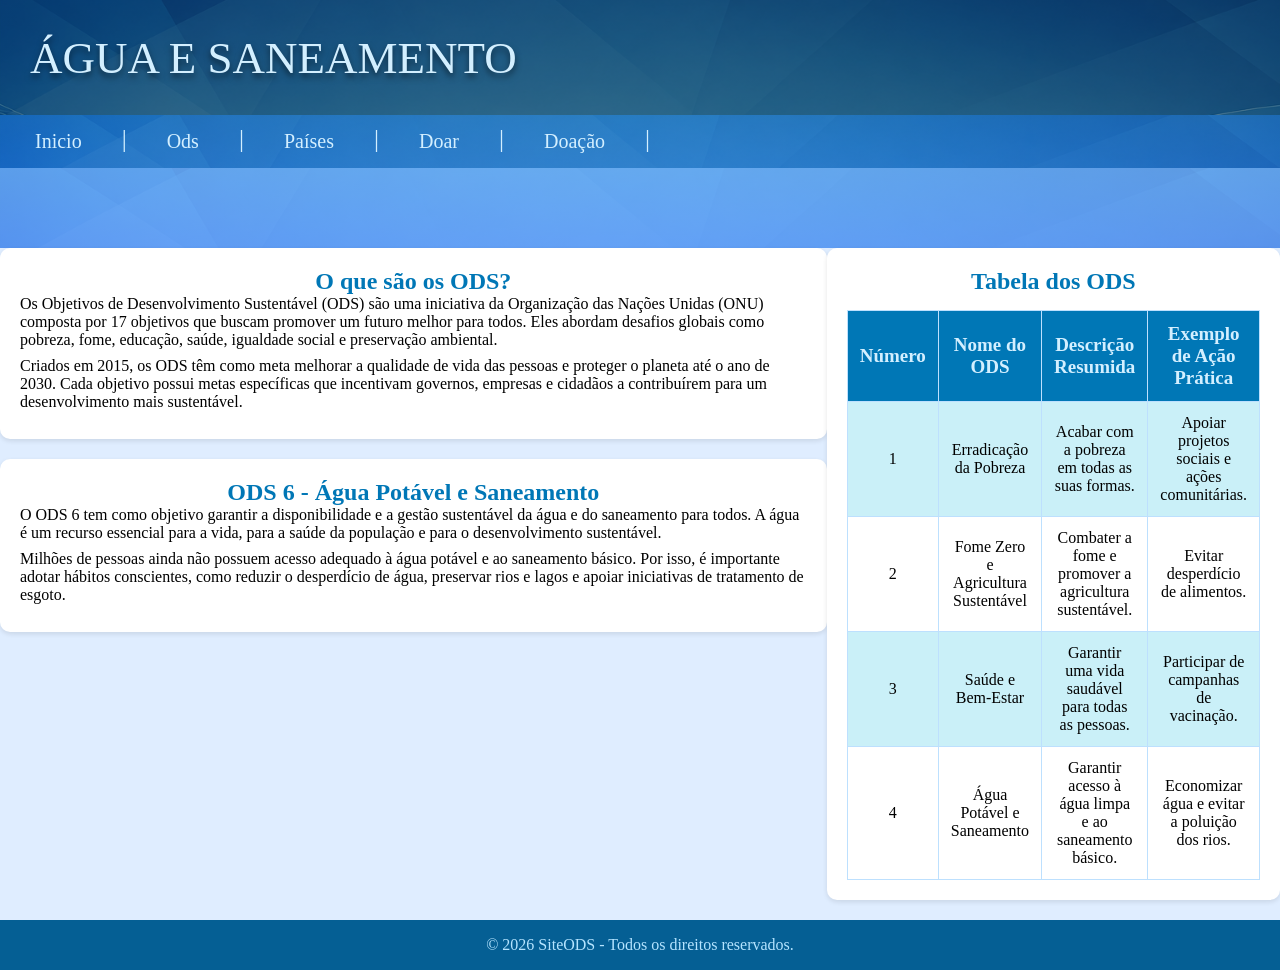
==== index.html @ 786cd09d "refactor navigation links; update order and add 'Países' link for improved site navigation" ====
<!DOCTYPE html>
<html lang="en">

<head>
    <meta charset="UTF-8">
    <meta name="viewport" content="width=device-width, initial-scale=1.0">
    <link rel="stylesheet" href="css/style.css">
    <title>SiteOds</title>

    <link rel="preconnect" href="https://fonts.googleapis.com">
    <link rel="preconnect" href="https://fonts.gstatic.com/" crossorigin>
    <link href="https://fonts.googleapis.com/css2?family=Playfair+Display:ital,wght@0,400..900;1,400..900&display=swap" rel="stylesheet">
</head>

<body>
    <header>

        <p id="titulo1"> ÁGUA E SANEAMENTO</p>

    </header>

    <nav id="menu">
       <a href="">Inicio</a><span class="separador">|</span>
        <a href="index.html">Ods</a><span class="separador">|</span>
        <a href="paises.html">Países</a><span class="separador">|</span>
        <a href="doar.html">Doar</a><span class="separador">|</span>
        <a href="doacoes.html">Doação</a><span class="separador">|</span>
    </nav>

    <container class="head-baby"></container>


    <main>
        <main>
            <div class="textoSite">
                <td>
                    <section>
                        <h2>O que são os ODS?</h2>

                        <p>
                            Os Objetivos de Desenvolvimento Sustentável (ODS) são uma iniciativa da Organização das Nações Unidas (ONU)
                            composta por 17 objetivos que buscam promover um futuro melhor para todos. Eles abordam desafios globais
                            como pobreza, fome, educação, saúde, igualdade social e preservação ambiental.
                        </p>

                        <p>
                            Criados em 2015, os ODS têm como meta melhorar a qualidade de vida das pessoas e proteger o planeta até
                            o ano de 2030. Cada objetivo possui metas específicas que incentivam governos, empresas e cidadãos a
                            contribuírem para um desenvolvimento mais sustentável.
                        </p>
                    </section>

                    <section>
                        <h2>ODS 6 - Água Potável e Saneamento</h2>

                        <p>
                            O ODS 6 tem como objetivo garantir a disponibilidade e a gestão sustentável da água e do saneamento para todos.
                            A água é um recurso essencial para a vida, para a saúde da população e para o desenvolvimento sustentável.
                        </p>

                        <p>
                            Milhões de pessoas ainda não possuem acesso adequado à água potável e ao saneamento básico. Por isso,
                            é importante adotar hábitos conscientes, como reduzir o desperdício de água, preservar rios e lagos e
                            apoiar iniciativas de tratamento de esgoto.
                        </p>
                    </section>
                </td>
            </div>
            <div class="tabelaSite">
                <td>
                    <section>
                        <table border="1">
                            <h2>Tabela dos ODS</h2>
                            <tr>
                                <th>Número</th>
                                <th>Nome do ODS</th>
                                <th>Descrição Resumida</th>
                                <th>Exemplo de Ação Prática</th>
                            </tr>

                            <tr>
                                <td>1</td>
                                <td>Erradicação da Pobreza</td>
                                <td>Acabar com a pobreza em todas as suas formas.</td>
                                <td>Apoiar projetos sociais e ações comunitárias.</td>
                            </tr>

                            <tr>
                                <td>2</td>
                                <td>Fome Zero e Agricultura Sustentável</td>
                                <td>Combater a fome e promover a agricultura sustentável.</td>
                                <td>Evitar desperdício de alimentos.</td>
                            </tr>

                            <tr>
                                <td>3</td>
                                <td>Saúde e Bem-Estar</td>
                                <td>Garantir uma vida saudável para todas as pessoas.</td>
                                <td>Participar de campanhas de vacinação.</td>
                            </tr>

                            <tr>
                                <td>4</td>
                                <td>Água Potável e Saneamento</td>
                                <td>Garantir acesso à água limpa e ao saneamento básico.</td>
                                <td>Economizar água e evitar a poluição dos rios.</td>
                            </tr>
                        </table>
            </div>
            </section>
            </td>
        </main>
    </main>

    <footer>
        <p id="footer-text"> &copy; 2026 SiteODS - Todos os direitos reservados.</p>

    </footer>
</body>

</html>
---- css/style.css ----
* {
    margin: 0;
    padding: 0;
}


body {
    background-color: #d9eaffd5;
    display: flex;
    flex-direction: column;
    min-height: 100vh;
}


header {

    background-color: #055f94;
    color: #2849da;
    height: 115px;
    display: flex;
    align-items: center;
    justify-content: space-between;
    margin-left: 0px;
    margin-right: 0px;
    text-align: center;
    background: linear-gradient(rgba(0, 0, 0, 0.4),
            rgba(0, 0, 0, 0.4)),
        url(/img/fundo\ header.png);

    background-size: cover;
    background-position: center;

}

nav {
    text-align: left;
    display: flex;
    flex-wrap: wrap;
    justify-content: left;
    align-items: left;
    width: 100%;
    padding: 10px 10px;
    gap: 15px;
    background-color: #44a1d6;
    box-sizing: border-box;
    background: linear-gradient(rgba(36, 97, 167, 0.4),
            rgba(27, 80, 177, 0.4)),
        url(/img/fundo\ header.png);

    background-size: cover;
    background-position: center;

}


#menu a {
    margin: 0 20px;
    text-decoration: rgb(253, 253, 253);
    color: #000000;
    font-size: 20px;
    font-weight: 500;
    color: #d3efff;
    padding: 5px 5px;

}

.separador {
    color: #d3efff;
    font-size: 25px;
}

#titulo1 {

    background: none;
    color: #d3efff;
    font-weight: 500;
    font-size: 45px;
    margin-left: 30px;
    text-shadow: 0px 4px 6px rgba(0, 0, 0, 0.5);

}

.head-baby {
    background-color: #b0d5ff;
    color: #2849da;
    height: 80px;
    display: flex;
    align-items: center;
    justify-content: space-between;
    margin-left: 0px;
    margin-right: 0px;
    text-align: center;
    position: relative;
    background: linear-gradient(rgba(133, 186, 255, 0.658),
            rgba(115, 159, 255, 0.685)),
        url(/img/fundo\ header.png);

    background-size: cover;
    background-position: center;

}


footer {
    background-color: #055f94;
    height: 50px;
    display: flex;
    align-items: center;
    justify-content: center;
    margin-left: 0px;
    margin-right: 0px;
    text-align: center;
    position: relative;
    z-index: 2;

}

#footer-text {
    text-decoration: none;
    color: #b5e4ff;
    background: none;

}

/* Estilos para a caixa central do formulário */
main {
    flex: 1;
    display: flex;
    align-items: flex-start;
    justify-content: center;
    box-sizing: border-box;
    position: relative;
    z-index: 2;
}

.form-box {
    background-color: #ffffff;
    padding: 30px;
    border-radius: 10px;
    box-shadow: 0 10px 30px rgba(0, 0, 0, 0.12);
    width: min(90vw, 630px);
    max-width: 630px;
    position: relative;
    /* remove do fluxo e sobrepõe sem empurrar footer */
    z-index: 3;
    left: 50%;
    transform: translateX(-50%);
    top: -30px;
    /* ajuste a distância vertical conforme necessário */
    margin-bottom: 20px;
}

.form-box h2 {
    margin-bottom: 12px;
    color: #0b7fcc;
}

.form-box label {
    display: block;
    margin: 10px 0 6px;
    font-weight: 500;
}

.form-box input,
.form-box textarea {
    width: 100%;
    padding: 10px 12px;
    border: 1px solid #e0e0e0;
    border-radius: 6px;
    box-sizing: border-box;
    font-family: inherit;
    margin-bottom: 8px;
    background-color: #ffffff;
}

.form-box button {
    margin-top: 12px;
    padding: 10px 16px;
    background: #0b7fcc;
    color: #fff;
    border: none;
    border-radius: 6px;
    cursor: pointer;
    font-weight: 600;
}

.form-box button:hover {
    opacity: 0.95;
}

/* Radios de apresentar doação */
.radio-group {
    margin-top: 8px;
}

.radio-group p {
    margin: 6px 0 6px;
    font-weight: 600;
}

.radio-group label {
    margin-right: 12px;
    display: inline-flex;
    align-items: center;
    gap: 6px;
    font-weight: 500;
}


.table-box {
    background-color: #ffffff;
    padding: 30px;
    border-radius: 10px;
    box-shadow: 0 10px 30px rgba(0, 0, 0, 0.12);
    width: min(90vw, 630px);
    max-width: 630px;
    position:relative;
    z-index: 3;
    left: 50%;
    transform: translateX(-50%);
    top: -30px;
    /* ajuste a distância vertical conforme necessário */
    margin-bottom: 20px;
}



section {
    background-color: white;
    padding: 20px;
    margin-bottom: 20px;
    border-radius: 10px;
    box-shadow: 0 2px 5px rgba(0, 0, 0, 0.1);
}

h2 {
    color: #0077b6;
    text-align: center;
}

table {
    width: 100%;
    border-collapse: collapse;
    margin-top: 15px;
}

th {
    background-color: #0077b6;
    color: #d3efff;
    font-size: 19px;
}

th,
td {
    border: 1px solid #bde0fe;
    padding: 12px;
    text-align: center;
}

tr:nth-child(even) {
    background-color: #caf0f8;
}

tr:hover {
    background-color: #90e0ef;
}

.tabelaSite {
    display: table;
    margin: 10;
    width: auto;
}

.textoSite {
    display: table;
    margin: 10 70;
    width: auto;

}

.textoSite p {
    margin-bottom: 8px;
}
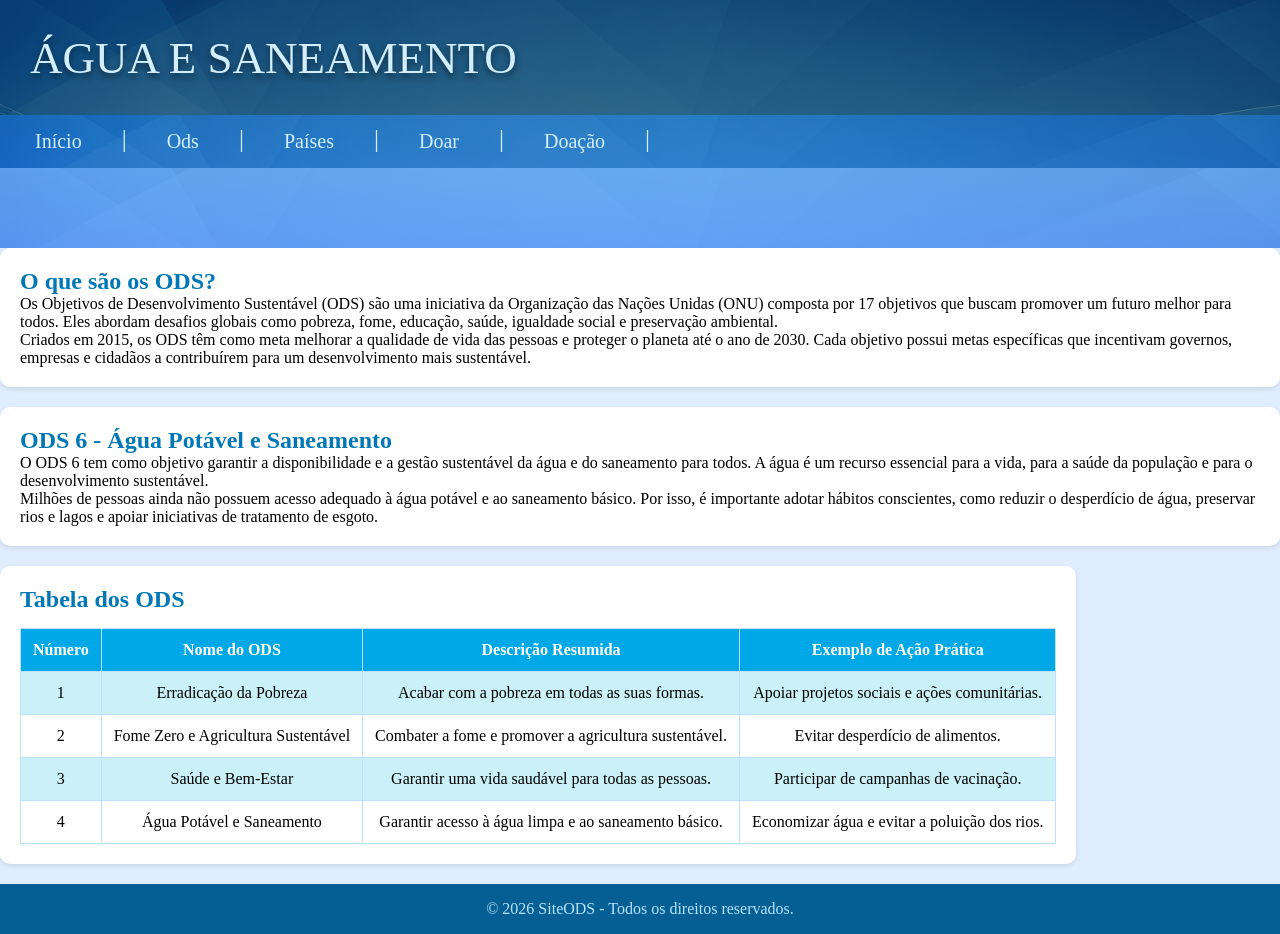
==== commit ea174ef1: "concertoPosicoesEinicio" ====
--- a/index.html
+++ b/index.html
@@ -20,7 +20,7 @@
     </header>
 
     <nav id="menu">
-       <a href="">Inicio</a><span class="separador">|</span>
+       <a href="inicio.html">Início</a><span class="separador">|</span>
         <a href="index.html">Ods</a><span class="separador">|</span>
         <a href="paises.html">Países</a><span class="separador">|</span>
         <a href="doar.html">Doar</a><span class="separador">|</span>
--- a/css/style.css
+++ b/css/style.css
@@ -123,7 +123,7 @@
 }
 
 /* Estilos para a caixa central do formulário */
-main {
+.form-main {
     flex: 1;
     display: flex;
     align-items: flex-start;
@@ -140,7 +140,7 @@
     box-shadow: 0 10px 30px rgba(0, 0, 0, 0.12);
     width: min(90vw, 630px);
     max-width: 630px;
-    position: relative;
+    position: absolute;
     /* remove do fluxo e sobrepõe sem empurrar footer */
     z-index: 3;
     left: 50%;
@@ -206,24 +206,21 @@
     font-weight: 500;
 }
 
-
-.table-box {
-    background-color: #ffffff;
-    padding: 30px;
+/* --Giovana-- */
+
+.bloco {
+    background-color: #6ecaf1;
+    align-items: center;
+    text-align: center;
+    padding: 5px 5px;
     border-radius: 10px;
-    box-shadow: 0 10px 30px rgba(0, 0, 0, 0.12);
-    width: min(90vw, 630px);
-    max-width: 630px;
-    position:relative;
-    z-index: 3;
-    left: 50%;
-    transform: translateX(-50%);
-    top: -30px;
-    /* ajuste a distância vertical conforme necessário */
-    margin-bottom: 20px;
-}
-
-
+    box-shadow: 0 4px 15px rgba(0, 0, 0, 0.2);
+    max-width: 445px;
+    text-align: center;
+    margin-top: 50px;
+    margin-bottom: 50px;
+    margin-left: 500px;
+}
 
 section {
     background-color: white;
@@ -235,7 +232,6 @@
 
 h2 {
     color: #0077b6;
-    text-align: center;
 }
 
 table {
@@ -245,9 +241,8 @@
 }
 
 th {
-    background-color: #0077b6;
-    color: #d3efff;
-    font-size: 19px;
+    background-color: #00a8e8;
+    color: white;
 }
 
 th,
@@ -275,9 +270,173 @@
     display: table;
     margin: 10 70;
     width: auto;
-
-}
-
-.textoSite p {
-    margin-bottom: 8px;
+}
+
+
+
+--inicio-- 
+.home-main {
+    font-family: 'Segoe UI', Arial, sans-serif;
+    color: #2c3e50;
+    background-color: #f8fafc;
+
+}
+
+/* Container para limitar a largura e centralizar o conteúdo */
+.home-container {
+    max-width: 1100px;
+    margin: 0 auto;
+    padding: 0 20px;
+}
+
+/* SEÇÃO 1: HERO / MANIFESTO */
+.home-hero {
+    background: linear-gradient(135deg, #1f77b4 0%, #0d47a1 100%);
+    color: #ffffff;
+    padding: 60px 0;
+    text-align: center;
+}
+
+.home-hero h1 {
+    font-size: 50px;
+    margin-bottom: 30px;
+
+}
+
+.manifesto-box {
+    background: rgba(255, 255, 255, 0.1);
+    padding: 30px;
+    border-radius: 12px;
+    backdrop-filter: blur(5px);
+    max-width: 950px;
+    margin: 60px;
+    text-align: left;
+}
+
+.manifesto-box h2 {
+    font-size: 2.0rem;
+    color: #e3f2fd;
+    margin-bottom: 15px;
+    
+ 
+}
+
+/* SEÇÃO 2: PILARES (GRID DE CARDS) */
+.home-pilares {
+    padding: 80px 0;
+    background-color: #ffffff;
+}
+
+.section-title {
+    text-align: center;
+    font-size: 2rem;
+    margin-bottom: 40px;
+    color: #0d47a1;
+}
+
+.pilares-grid {
+    display: flex;
+    gap: 30px;
+    justify-content: space-between;
+}
+
+.pilar-card {
+    flex: 1;
+    background: #f4f7f9;
+    padding: 30px;
+    border-radius: 8px;
+    text-align: center;
+    border-top: 4px solid #1f77b4;
+    transition: transform 0.2s;
+}
+
+.pilar-card:hover {
+    transform: translateY(-5px);
+}
+
+.pilar-card .icon {
+    font-size: 2.5rem;
+    display: block;
+    margin-bottom: 15px;
+}
+
+/* SEÇÃO 3: DOAÇÕES */
+.home-doacoes {
+    padding: 60px 0;
+    background-color: #e3f2fd;
+}
+
+.doacoes-box {
+    max-width: 700px;
+    margin: 0 auto;
+    text-align: center;
+}
+
+.doacoes-box h2 {
+    color: #0d47a1;
+}
+
+.btn-doar {
+    display: inline-block;
+    background-color: #ff9800;
+    color: white;
+    text-decoration: none;
+    padding: 14px 35px;
+    font-weight: bold;
+    border-radius: 30px;
+    margin-top: 20px;
+    box-shadow: 0 4px 10px rgba(255, 152, 0, 0.3);
+    transition: background 0.2s;
+}
+
+.btn-doar:hover {
+    background-color: #e65100;
+}
+
+/* SEÇÃO 4: CTA FINAL */
+.home-cta-final {
+    padding: 80px 0;
+    text-align: center;
+    background-color: #ffffff;
+}
+
+.home-cta-final h2 {
+    color: #c0392b; /* Vermelho/alerta sutil para a crise */
+}
+
+.home-cta-final p {
+    max-width: 750px;
+    margin: 0 auto 40px auto;
+    font-size: 1.1rem;
+    color: #555;
+}
+
+.bottom-action {
+    border-top: 1px solid #e2e8f0;
+    padding-top: 40px;
+}
+
+.btn-explorar {
+    display: inline-block;
+    background-color: #1f77b4;
+    color: white;
+    text-decoration: none;
+    padding: 12px 30px;
+    font-weight: bold;
+    border-radius: 30px;
+    transition: background 0.2s;
+}
+
+.btn-explorar:hover {
+    background-color: #0d47a1;
+}
+
+/* RESPONSIVIDADE (Para Celulares) */
+@media (max-width: 768px) {
+    .pilares-grid {
+        flex-direction: column;
+    }
+    .home-hero h1 {
+        font-size: 1.8rem;
+    }
 }
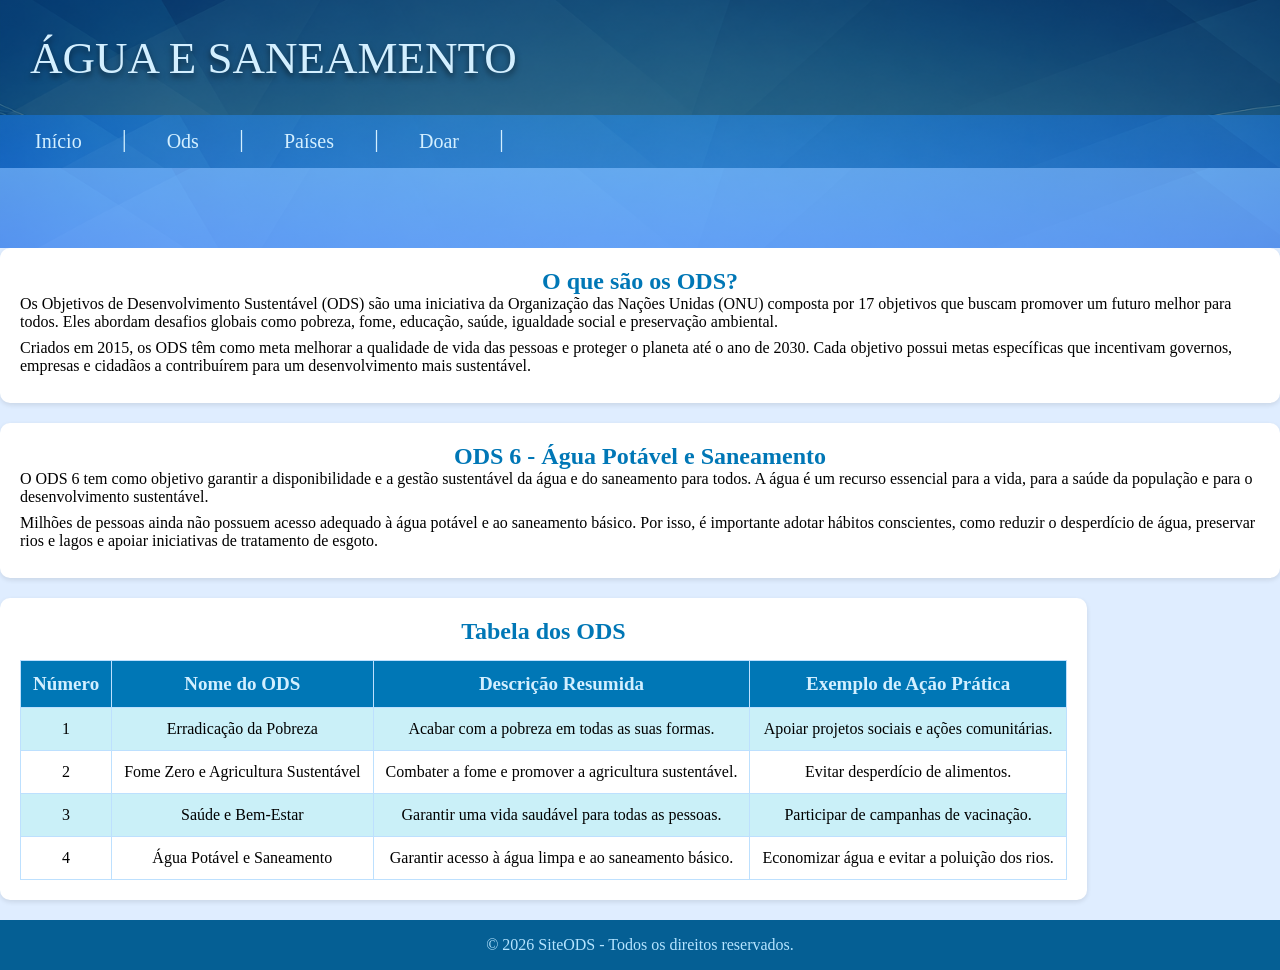
==== commit 29a636f9: "Merge remote-tracking branch 'origin/paises'" ====
--- a/index.html
+++ b/index.html
@@ -24,7 +24,6 @@
         <a href="index.html">Ods</a><span class="separador">|</span>
         <a href="paises.html">Países</a><span class="separador">|</span>
         <a href="doar.html">Doar</a><span class="separador">|</span>
-        <a href="doacoes.html">Doação</a><span class="separador">|</span>
     </nav>
 
     <container class="head-baby"></container>
--- a/css/style.css
+++ b/css/style.css
@@ -140,7 +140,7 @@
     box-shadow: 0 10px 30px rgba(0, 0, 0, 0.12);
     width: min(90vw, 630px);
     max-width: 630px;
-    position: absolute;
+    position: relative;
     /* remove do fluxo e sobrepõe sem empurrar footer */
     z-index: 3;
     left: 50%;
@@ -206,21 +206,24 @@
     font-weight: 500;
 }
 
-/* --Giovana-- */
-
-.bloco {
-    background-color: #6ecaf1;
-    align-items: center;
-    text-align: center;
-    padding: 5px 5px;
+
+.table-box {
+    background-color: #ffffff;
+    padding: 30px;
     border-radius: 10px;
-    box-shadow: 0 4px 15px rgba(0, 0, 0, 0.2);
-    max-width: 445px;
-    text-align: center;
-    margin-top: 50px;
-    margin-bottom: 50px;
-    margin-left: 500px;
-}
+    box-shadow: 0 10px 30px rgba(0, 0, 0, 0.12);
+    width: min(90vw, 630px);
+    max-width: 630px;
+    position:relative;
+    z-index: 3;
+    left: 50%;
+    transform: translateX(-50%);
+    top: -30px;
+    /* ajuste a distância vertical conforme necessário */
+    margin-bottom: 20px;
+}
+
+
 
 section {
     background-color: white;
@@ -232,6 +235,7 @@
 
 h2 {
     color: #0077b6;
+    text-align: center;
 }
 
 table {
@@ -241,8 +245,9 @@
 }
 
 th {
-    background-color: #00a8e8;
-    color: white;
+    background-color: #0077b6;
+    color: #d3efff;
+    font-size: 19px;
 }
 
 th,
@@ -270,8 +275,12 @@
     display: table;
     margin: 10 70;
     width: auto;
-}
-
+
+}
+
+.textoSite p {
+    margin-bottom: 8px;
+}
 
 
 --inicio-- 
@@ -439,4 +448,173 @@
     .home-hero h1 {
         font-size: 1.8rem;
     }
+}
+
+
+
+--inicio-- 
+.home-main {
+    font-family: 'Segoe UI', Arial, sans-serif;
+    color: #2c3e50;
+    background-color: #f8fafc;
+
+}
+
+/* Container para limitar a largura e centralizar o conteúdo */
+.home-container {
+    max-width: 1100px;
+    margin: 0 auto;
+    padding: 0 20px;
+}
+
+/* SEÇÃO 1: HERO / MANIFESTO */
+.home-hero {
+    background: linear-gradient(135deg, #1f77b4 0%, #0d47a1 100%);
+    color: #ffffff;
+    padding: 60px 0;
+    text-align: center;
+}
+
+.home-hero h1 {
+    font-size: 50px;
+    margin-bottom: 30px;
+
+}
+
+.manifesto-box {
+    background: rgba(255, 255, 255, 0.1);
+    padding: 30px;
+    border-radius: 12px;
+    backdrop-filter: blur(5px);
+    max-width: 950px;
+    margin: 60px;
+    text-align: left;
+}
+
+.manifesto-box h2 {
+    font-size: 2.0rem;
+    color: #e3f2fd;
+    margin-bottom: 15px;
+    
+ 
+}
+
+/* SEÇÃO 2: PILARES (GRID DE CARDS) */
+.home-pilares {
+    padding: 80px 0;
+    background-color: #ffffff;
+}
+
+.section-title {
+    text-align: center;
+    font-size: 2rem;
+    margin-bottom: 40px;
+    color: #0d47a1;
+}
+
+.pilares-grid {
+    display: flex;
+    gap: 30px;
+    justify-content: space-between;
+}
+
+.pilar-card {
+    flex: 1;
+    background: #f4f7f9;
+    padding: 30px;
+    border-radius: 8px;
+    text-align: center;
+    border-top: 4px solid #1f77b4;
+    transition: transform 0.2s;
+}
+
+.pilar-card:hover {
+    transform: translateY(-5px);
+}
+
+.pilar-card .icon {
+    font-size: 2.5rem;
+    display: block;
+    margin-bottom: 15px;
+}
+
+/* SEÇÃO 3: DOAÇÕES */
+.home-doacoes {
+    padding: 60px 0;
+    background-color: #e3f2fd;
+}
+
+.doacoes-box {
+    max-width: 700px;
+    margin: 0 auto;
+    text-align: center;
+}
+
+.doacoes-box h2 {
+    color: #0d47a1;
+}
+
+.btn-doar {
+    display: inline-block;
+    background-color: #ff9800;
+    color: white;
+    text-decoration: none;
+    padding: 14px 35px;
+    font-weight: bold;
+    border-radius: 30px;
+    margin-top: 20px;
+    box-shadow: 0 4px 10px rgba(255, 152, 0, 0.3);
+    transition: background 0.2s;
+}
+
+.btn-doar:hover {
+    background-color: #e65100;
+}
+
+/* SEÇÃO 4: CTA FINAL */
+.home-cta-final {
+    padding: 80px 0;
+    text-align: center;
+    background-color: #ffffff;
+}
+
+.home-cta-final h2 {
+    color: #c0392b; /* Vermelho/alerta sutil para a crise */
+}
+
+.home-cta-final p {
+    max-width: 750px;
+    margin: 0 auto 40px auto;
+    font-size: 1.1rem;
+    color: #555;
+}
+
+.bottom-action {
+    border-top: 1px solid #e2e8f0;
+    padding-top: 40px;
+}
+
+.btn-explorar {
+    display: inline-block;
+    background-color: #1f77b4;
+    color: white;
+    text-decoration: none;
+    padding: 12px 30px;
+    font-weight: bold;
+    border-radius: 30px;
+    transition: background 0.2s;
+}
+
+.btn-explorar:hover {
+    background-color: #0d47a1;
+}
+
+/* RESPONSIVIDADE (Para Celulares) */
+@media (max-width: 768px) {
+    .pilares-grid {
+        flex-direction: column;
+    }
+    .home-hero h1 {
+        font-size: 1.8rem;
+    }
 }
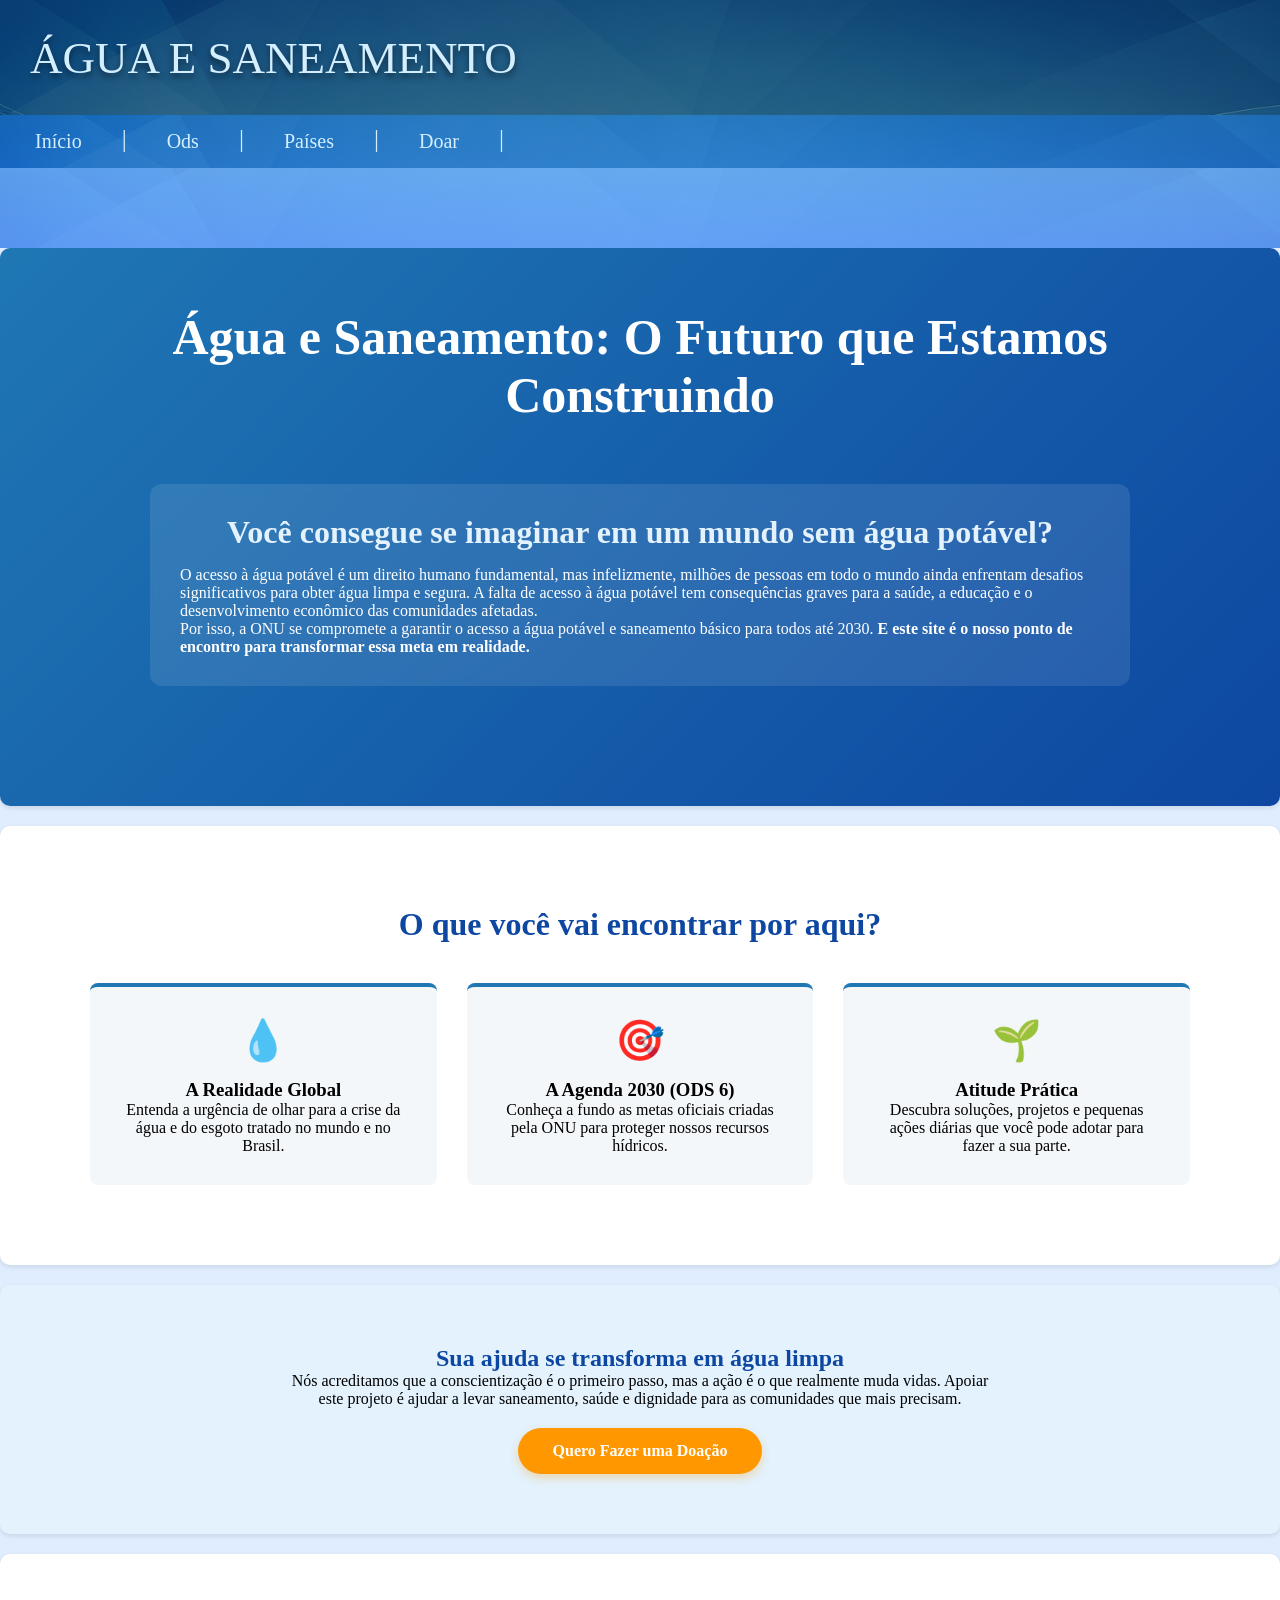
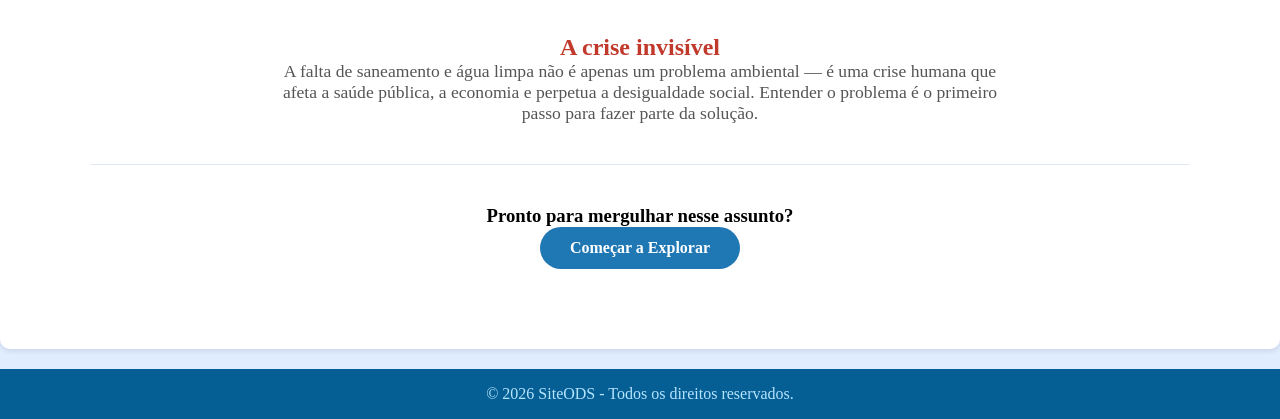
==== commit 66f0823a: "refactor navigation links; update links and remove unused pages for improved site structure" ====
--- a/index.html
+++ b/index.html
@@ -20,98 +20,77 @@
     </header>
 
     <nav id="menu">
-       <a href="inicio.html">Início</a><span class="separador">|</span>
-        <a href="index.html">Ods</a><span class="separador">|</span>
+       <a href="index.html">Início</a><span class="separador">|</span>
+        <a href="ods.html">Ods</a><span class="separador">|</span>
         <a href="paises.html">Países</a><span class="separador">|</span>
         <a href="doar.html">Doar</a><span class="separador">|</span>
     </nav>
 
     <container class="head-baby"></container>
+   <main class="home-main">
 
+   
+    <section class="home-hero">
+        <div class="home-container">
+            <h1>Água e Saneamento: O Futuro que Estamos Construindo</h1>
+            <div class="manifesto-box">
+                <h2>Você consegue se imaginar em um mundo sem água potável?</h2>
+                <p>O acesso à água potável é um direito humano fundamental, mas infelizmente, milhões de pessoas em todo o mundo ainda enfrentam desafios significativos para obter água limpa e segura. A falta de acesso à água potável tem consequências graves para a saúde, a educação e o desenvolvimento econômico das comunidades afetadas.</p>
+                <p>Por isso, a ONU se compromete a garantir o acesso a água potável e saneamento básico para todos até 2030. <strong>E este site é o nosso ponto de encontro para transformar essa meta em realidade.</strong></p>
+            </div>
+        </div>
+    </section>
 
-    <main>
-        <main>
-            <div class="textoSite">
-                <td>
-                    <section>
-                        <h2>O que são os ODS?</h2>
+ 
+    <section class="home-pilares">
+        <div class="home-container">
+            <h2 class="section-title">O que você vai encontrar por aqui?</h2>
+            <div class="pilares-grid">
+                <div class="pilar-card">
+                    <span class="icon">💧</span>
+                    <h3>A Realidade Global</h3>
+                    <p>Entenda a urgência de olhar para a crise da água e do esgoto tratado no mundo e no Brasil.</p>
+                </div>
+                <div class="pilar-card">
+                    <span class="icon">🎯</span>
+                    <h3>A Agenda 2030 (ODS 6)</h3>
+                    <p>Conheça a fundo as metas oficiais criadas pela ONU para proteger nossos recursos hídricos.</p>
+                </div>
+                <div class="pilar-card">
+                    <span class="icon">🌱</span>
+                    <h3>Atitude Prática</h3>
+                    <p>Descubra soluções, projetos e pequenas ações diárias que você pode adotar para fazer a sua parte.</p>
+                </div>
+            </div>
+        </div>
+    </section>
 
-                        <p>
-                            Os Objetivos de Desenvolvimento Sustentável (ODS) são uma iniciativa da Organização das Nações Unidas (ONU)
-                            composta por 17 objetivos que buscam promover um futuro melhor para todos. Eles abordam desafios globais
-                            como pobreza, fome, educação, saúde, igualdade social e preservação ambiental.
-                        </p>
+ 
+    <section class="home-doacoes">
+        <div class="home-container">
+            <div class="doacoes-box">
+                <h2>Sua ajuda se transforma em água limpa</h2>
+                <p>Nós acreditamos que a conscientização é o primeiro passo, mas a ação é o que realmente muda vidas. Apoiar este projeto é ajudar a levar saneamento, saúde e dignidade para as comunidades que mais precisam.</p>
+                <a href="doar.html" class="btn-doar">Quero Fazer uma Doação</a>
+            </div>
+        </div>
+    </section>
 
-                        <p>
-                            Criados em 2015, os ODS têm como meta melhorar a qualidade de vida das pessoas e proteger o planeta até
-                            o ano de 2030. Cada objetivo possui metas específicas que incentivam governos, empresas e cidadãos a
-                            contribuírem para um desenvolvimento mais sustentável.
-                        </p>
-                    </section>
+   
+    <section class="home-cta-final">
+        <div class="home-container">
+            <h2>A crise invisível</h2>
+            <p>A falta de saneamento e água limpa não é apenas um problema ambiental — é uma crise humana que afeta a saúde pública, a economia e perpetua a desigualdade social. Entender o problema é o primeiro passo para fazer parte da solução.</p>
+            
+            <div class="bottom-action">
+                <h3>Pronto para mergulhar nesse assunto?</h3>
+                <a href="index.html" class="btn-explorar">Começar a Explorar</a>
+            </div>
+        </div>
+    </section>
+   </main>
 
-                    <section>
-                        <h2>ODS 6 - Água Potável e Saneamento</h2>
-
-                        <p>
-                            O ODS 6 tem como objetivo garantir a disponibilidade e a gestão sustentável da água e do saneamento para todos.
-                            A água é um recurso essencial para a vida, para a saúde da população e para o desenvolvimento sustentável.
-                        </p>
-
-                        <p>
-                            Milhões de pessoas ainda não possuem acesso adequado à água potável e ao saneamento básico. Por isso,
-                            é importante adotar hábitos conscientes, como reduzir o desperdício de água, preservar rios e lagos e
-                            apoiar iniciativas de tratamento de esgoto.
-                        </p>
-                    </section>
-                </td>
-            </div>
-            <div class="tabelaSite">
-                <td>
-                    <section>
-                        <table border="1">
-                            <h2>Tabela dos ODS</h2>
-                            <tr>
-                                <th>Número</th>
-                                <th>Nome do ODS</th>
-                                <th>Descrição Resumida</th>
-                                <th>Exemplo de Ação Prática</th>
-                            </tr>
-
-                            <tr>
-                                <td>1</td>
-                                <td>Erradicação da Pobreza</td>
-                                <td>Acabar com a pobreza em todas as suas formas.</td>
-                                <td>Apoiar projetos sociais e ações comunitárias.</td>
-                            </tr>
-
-                            <tr>
-                                <td>2</td>
-                                <td>Fome Zero e Agricultura Sustentável</td>
-                                <td>Combater a fome e promover a agricultura sustentável.</td>
-                                <td>Evitar desperdício de alimentos.</td>
-                            </tr>
-
-                            <tr>
-                                <td>3</td>
-                                <td>Saúde e Bem-Estar</td>
-                                <td>Garantir uma vida saudável para todas as pessoas.</td>
-                                <td>Participar de campanhas de vacinação.</td>
-                            </tr>
-
-                            <tr>
-                                <td>4</td>
-                                <td>Água Potável e Saneamento</td>
-                                <td>Garantir acesso à água limpa e ao saneamento básico.</td>
-                                <td>Economizar água e evitar a poluição dos rios.</td>
-                            </tr>
-                        </table>
-            </div>
-            </section>
-            </td>
-        </main>
-    </main>
-
-    <footer>
+  <footer>
         <p id="footer-text"> &copy; 2026 SiteODS - Todos os direitos reservados.</p>
 
     </footer>
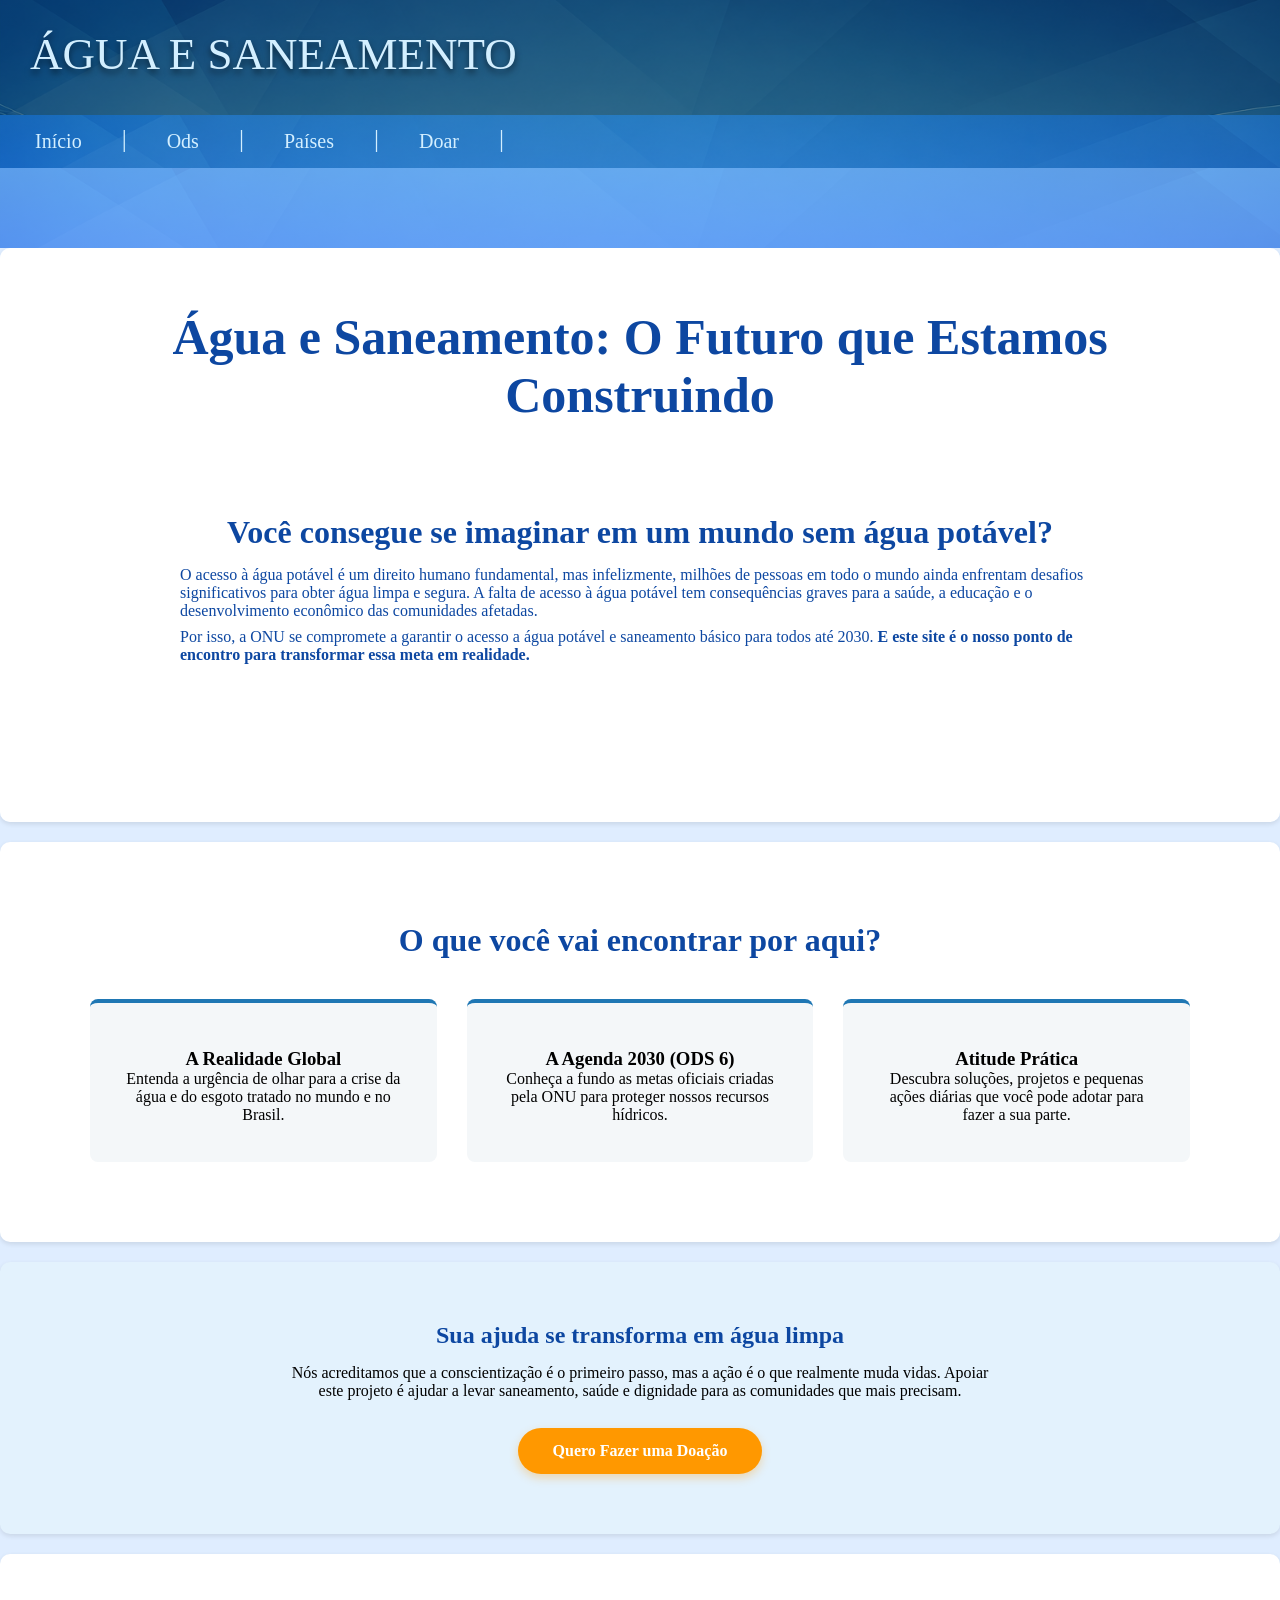
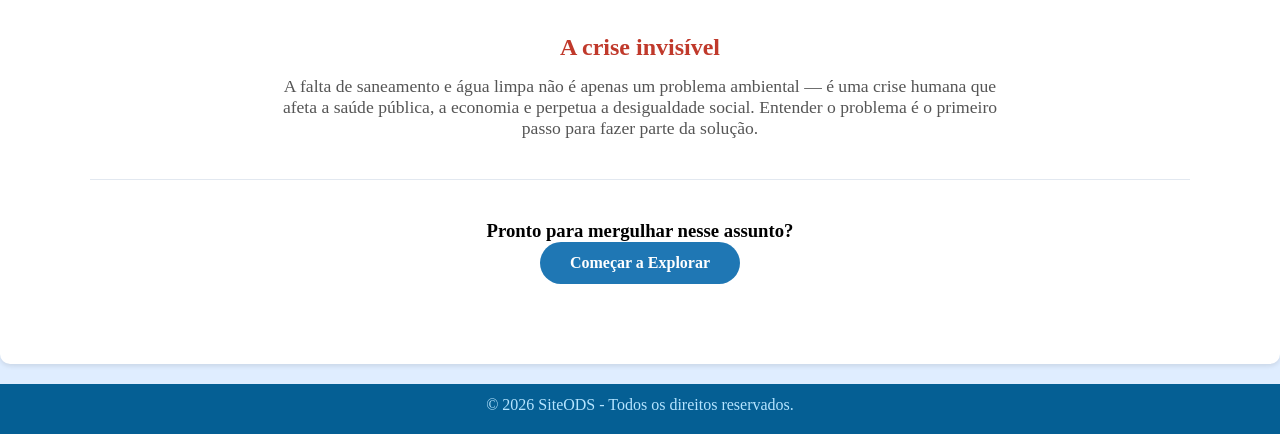
==== commit 48dc59b8: "Refactor CSS styles and clean up HTML by removing unused font links" ====
--- a/index.html
+++ b/index.html
@@ -6,10 +6,7 @@
     <meta name="viewport" content="width=device-width, initial-scale=1.0">
     <link rel="stylesheet" href="css/style.css">
     <title>SiteOds</title>
-
-    <link rel="preconnect" href="https://fonts.googleapis.com">
-    <link rel="preconnect" href="https://fonts.gstatic.com/" crossorigin>
-    <link href="https://fonts.googleapis.com/css2?family=Playfair+Display:ital,wght@0,400..900;1,400..900&display=swap" rel="stylesheet">
+ 
 </head>
 
 <body>
@@ -47,17 +44,17 @@
             <h2 class="section-title">O que você vai encontrar por aqui?</h2>
             <div class="pilares-grid">
                 <div class="pilar-card">
-                    <span class="icon">💧</span>
+                    <span class="icon"></span>
                     <h3>A Realidade Global</h3>
                     <p>Entenda a urgência de olhar para a crise da água e do esgoto tratado no mundo e no Brasil.</p>
                 </div>
                 <div class="pilar-card">
-                    <span class="icon">🎯</span>
+                    <span class="icon"></span>
                     <h3>A Agenda 2030 (ODS 6)</h3>
                     <p>Conheça a fundo as metas oficiais criadas pela ONU para proteger nossos recursos hídricos.</p>
                 </div>
                 <div class="pilar-card">
-                    <span class="icon">🌱</span>
+                    <span class="icon"></span>
                     <h3>Atitude Prática</h3>
                     <p>Descubra soluções, projetos e pequenas ações diárias que você pode adotar para fazer a sua parte.</p>
                 </div>
--- a/css/style.css
+++ b/css/style.css
@@ -2,6 +2,7 @@
     margin: 0;
     padding: 0;
 }
+
 
 
 body {
@@ -123,87 +124,243 @@
 }
 
 /* Estilos para a caixa central do formulário */
-.form-main {
-    flex: 1;
-    display: flex;
-    align-items: flex-start;
-    justify-content: center;
-    box-sizing: border-box;
-    position: relative;
-    z-index: 2;
-}
-
-.form-box {
-    background-color: #ffffff;
-    padding: 30px;
-    border-radius: 10px;
-    box-shadow: 0 10px 30px rgba(0, 0, 0, 0.12);
-    width: min(90vw, 630px);
-    max-width: 630px;
-    position: relative;
-    /* remove do fluxo e sobrepõe sem empurrar footer */
-    z-index: 3;
-    left: 50%;
-    transform: translateX(-50%);
-    top: -30px;
-    /* ajuste a distância vertical conforme necessário */
-    margin-bottom: 20px;
-}
-
-.form-box h2 {
-    margin-bottom: 12px;
+.form-main,
+.form-main-doar,
+.form-main.form-main-doar {
+    flex: 1 ;
+    display: flex ;
+    justify-content: center ;
+    align-items: flex-start ;
+    padding-bottom: 50px ; 
+    box-sizing: border-box ;
+    position: relative ;
+    z-index: 2 ;
+    overflow: visible ;
+}
+
+.container-doar,
+.container.container-doar {
+    width: min(900px, 100%) ;
+    display: block ;
+    position: relative ;
+}
+
+.hero-doar {
+    background: linear-gradient(135deg, #0b7fcc 0%, #055f94 100%);
+    color: #ffffff;
+    border-radius: 20px;
+    padding: 24px 28px;
+    box-shadow: 0 16px 35px rgba(5, 95, 148, 0.22);
+}
+
+.eyebrow-doar {
+    font-size: 0.8rem;
+    font-weight: 700;
+    letter-spacing: 0.2em;
+    text-transform: uppercase;
+    margin-bottom: 8px;
+    color: #d9f2ff;
+}
+
+.hero-title-doar {
+    font-size: clamp(1.6rem, 2.3vw, 2.2rem);
+    margin-bottom: 8px;
+}
+
+.hero-text-doar {
+    line-height: 1.6;
+    color: #ebf8ff;
+}
+
+.form-box,
+.form-box-doar,
+.form-box.form-box-doar {
+    background-color: #ffffff ;
+    padding: 30px ;
+    border-radius: 20px ;
+    box-shadow: 0 12px 35px rgba(0, 0, 0, 0.12) ;
+    width: min(90vw, 720px) ;
+    max-width: 720px ;
+    box-sizing: border-box ;
+    border: 1px solid #e6f2ff ;
+    position: relative ;
+    left: 50% ;
+    transform: translateX(-50%) ;
+    top: -30px ;
+    z-index: 3 ;
+    margin-bottom: 0 ;
+}
+
+.form-box-doar h2 {
+    margin-bottom: 14px;
     color: #0b7fcc;
-}
-
-.form-box label {
+    text-align: left;
+}
+
+.form-box-doar label {
     display: block;
     margin: 10px 0 6px;
-    font-weight: 500;
-}
-
-.form-box input,
-.form-box textarea {
+    font-weight: 600;
+    color: #22516b;
+}
+
+.form-box-doar input,
+.form-box-doar textarea {
     width: 100%;
-    padding: 10px 12px;
-    border: 1px solid #e0e0e0;
-    border-radius: 6px;
+    padding: 11px 12px;
+    border: 1px solid #d2e7f7;
+    border-radius: 10px;
     box-sizing: border-box;
     font-family: inherit;
     margin-bottom: 8px;
-    background-color: #ffffff;
-}
-
-.form-box button {
-    margin-top: 12px;
-    padding: 10px 16px;
-    background: #0b7fcc;
+    background-color: #f8fcff;
+}
+
+.form-box-doar input:focus,
+.form-box-doar textarea:focus {
+    outline: none;
+    border-color: #0b7fcc;
+    box-shadow: 0 0 0 3px rgba(11, 127, 204, 0.15);
+}
+
+.button-doar,
+button.button-doar {
+    margin-top: 12px ;
+    padding: 12px 16px ;
+    background: linear-gradient(90deg, #0b7fcc 0%, #1da4ff 100%) ;
+    color: #fff ;
+    border: none ;
+    border-radius: 999px ;
+    cursor: pointer ;
+    font-weight: 700 ;
+    width: 100% ;
+    box-shadow: 0 10px 20px rgba(11, 127, 204, 0.2) ;
+}
+
+.button-doar:hover {
+    opacity: 0.95;
+}
+
+p{
+    margin-bottom: 8px;
+}
+/* Radios de apresentar doação */
+.radio-group-doar {
+    margin-top: 10px;
+    padding: 12px;
+    background: #f4faff;
+    border-radius: 12px;
+    display: flex;
+    flex-direction: column;
+    gap: 8px;
+}
+
+.radio-group-doar p {
+    margin: 0;
+    font-weight: 700;
+    color: #22516b;
+}
+
+.radio-group-doar label,
+form.meuFormulario-doar .radio-group-doar label {
+    margin-right: 12px;
+    display: flex ;
+    align-items: center ;
+    justify-content: flex-start ;
+    gap: 8px ;
+    font-weight: 600 ;
+    color: #35607d ;
+    line-height: 1.2 ;
+    min-height: 20px ;
+}
+
+.radio-group-doar input[type="radio"],
+form.meuFormulario-doar .radio-group-doar input[type="radio"] {
+    margin: 0 ;
+    padding: 0 ;
+    width: 16px ;
+    height: 16px ;
+    min-width: 16px ;
+    accent-color: #0b7fcc ;
+    flex-shrink: 0 ;
+    position: relative ;
+    top: 0 ;
+}
+
+.popup-doar {
+    display: none;
+    position: fixed;
+    inset: 0;
+    background: rgba(0, 0, 0, 0.45);
+    justify-content: center;
+    align-items: center;
+    z-index: 999;
+}
+
+.popup-conteudo-doar {
+    background: #ffffff;
+    padding: 24px 28px;
+    border-radius: 16px;
+    text-align: center;
+    box-shadow: 0 12px 30px rgba(0, 0, 0, 0.2);
+    max-width: 320px;
+    width: 90%;
+}
+
+.popup-conteudo-doar h3 {
+    color: #055f94;
+    margin-bottom: 8px;
+}
+
+.popup-conteudo-doar p {
+    color: #35607d;
+    margin-bottom: 14px;
+}
+
+.popup-conteudo-doar button {
+    background: linear-gradient(90deg, #0b7fcc 0%, #1da4ff 100%);
     color: #fff;
     border: none;
-    border-radius: 6px;
+    border-radius: 999px;
+    padding: 10px 16px;
     cursor: pointer;
-    font-weight: 600;
-}
-
-.form-box button:hover {
-    opacity: 0.95;
-}
-
-/* Radios de apresentar doação */
-.radio-group {
-    margin-top: 8px;
-}
-
-.radio-group p {
-    margin: 6px 0 6px;
-    font-weight: 600;
-}
-
-.radio-group label {
-    margin-right: 12px;
-    display: inline-flex;
-    align-items: center;
-    gap: 6px;
-    font-weight: 500;
+    font-weight: 700;
+}
+
+@media (max-width: 768px) {
+    .hero-doar {
+        padding: 20px;
+    }
+
+    .form-box-doar {
+        padding: 24px;
+    }
+}
+
+.container-paises {
+  display: flex;
+  justify-content: space-between;
+  align-items: flex-start;
+  gap: 30px;
+  width: 100%; 
+}
+
+.lado-esquerdo {
+  flex: 1;                        
+  max-width: 60%; 
+}
+
+.tabela-paises {
+  background-color: #ffffff;
+  padding: 30px;
+  border-radius: 10px;
+  box-shadow: 0 10px 30px rgba(0, 0, 0, 0.12);
+  flex: 0 0 35%; 
+  max-width: 35%; 
+  position: relative;
+  z-index: 3;
+  top: -30px; 
+  margin-bottom: 20px;
 }
 
 
@@ -212,6 +369,7 @@
     padding: 30px;
     border-radius: 10px;
     box-shadow: 0 10px 30px rgba(0, 0, 0, 0.12);
+    flex: 0 0 auto;
     width: min(90vw, 630px);
     max-width: 630px;
     position:relative;
@@ -219,7 +377,7 @@
     left: 50%;
     transform: translateX(-50%);
     top: -30px;
-    /* ajuste a distância vertical conforme necessário */
+
     margin-bottom: 20px;
 }
 
@@ -233,9 +391,15 @@
     box-shadow: 0 2px 5px rgba(0, 0, 0, 0.1);
 }
 
+.img-section{
+    
+max-width: fit-content;
+
+}
 h2 {
     color: #0077b6;
     text-align: center;
+    margin-bottom: 15px;
 }
 
 table {
@@ -272,10 +436,9 @@
 }
 
 .textoSite {
-    display: table;
+    display: flex;
     margin: 10 70;
     width: auto;
-
 }
 
 .textoSite p {
@@ -285,8 +448,7 @@
 
 --inicio-- 
 .home-main {
-    font-family: 'Segoe UI', Arial, sans-serif;
-    color: #2c3e50;
+   color: #2c3e50;
     background-color: #f8fafc;
 
 }
@@ -469,8 +631,8 @@
 
 /* SEÇÃO 1: HERO / MANIFESTO */
 .home-hero {
-    background: linear-gradient(135deg, #1f77b4 0%, #0d47a1 100%);
-    color: #ffffff;
+    background: linear-gradient(135deg, #ffffff 0%, #ffffff 100%);
+    color: #0d47a1;
     padding: 60px 0;
     text-align: center;
 }
@@ -493,10 +655,8 @@
 
 .manifesto-box h2 {
     font-size: 2.0rem;
-    color: #e3f2fd;
+    color: #0d47a1;
     margin-bottom: 15px;
-    
- 
 }
 
 /* SEÇÃO 2: PILARES (GRID DE CARDS) */
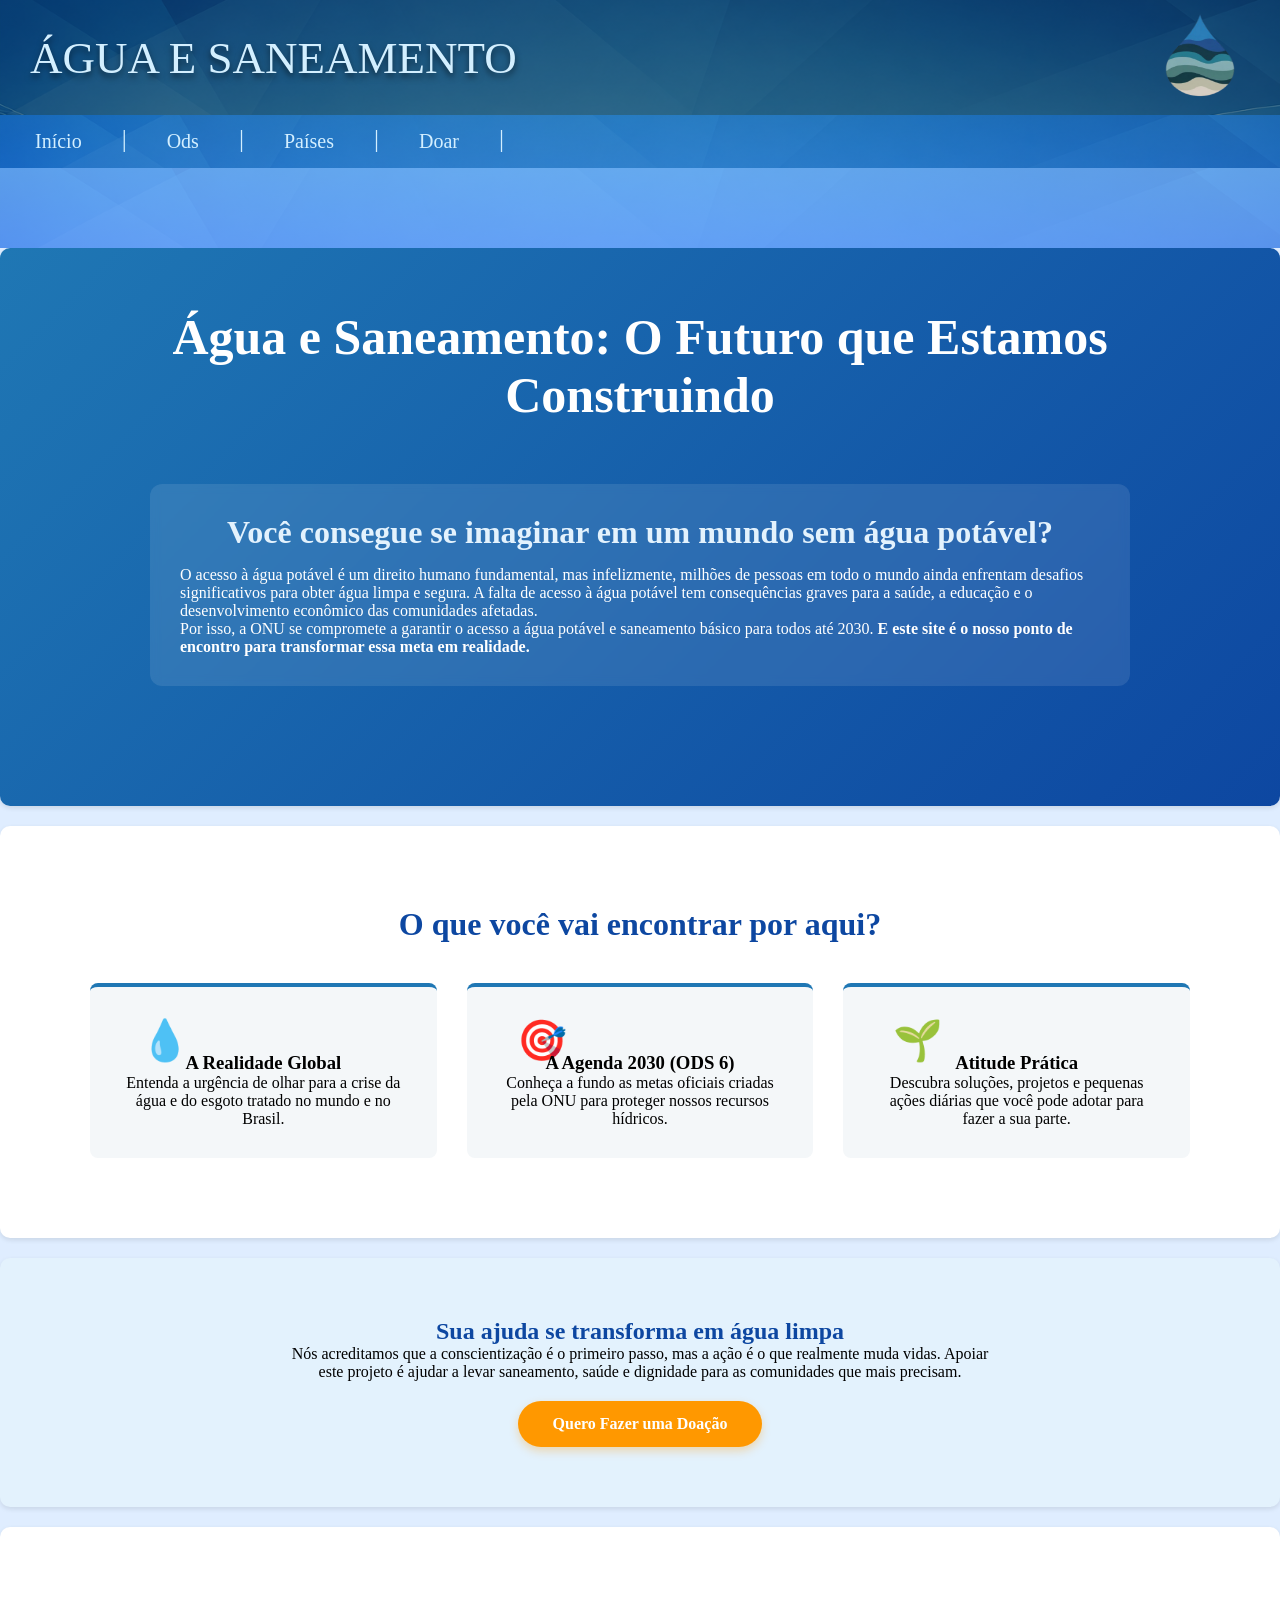
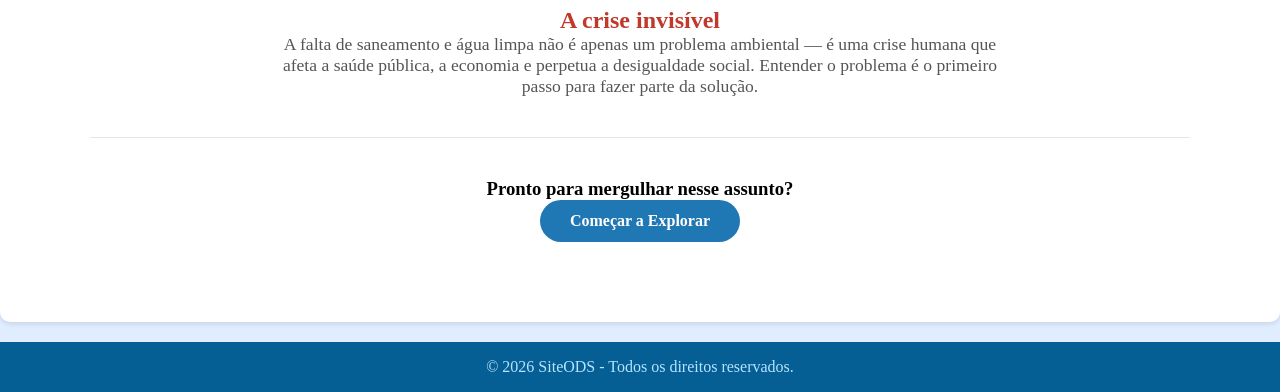
==== commit d77cd9f9: "Implement code changes for improved functionality and performance enhancements" ====
--- a/index.html
+++ b/index.html
@@ -6,7 +6,9 @@
     <meta name="viewport" content="width=device-width, initial-scale=1.0">
     <link rel="stylesheet" href="css/style.css">
     <title>SiteOds</title>
- 
+
+    <link rel="preconnect" href="https://fonts.googleapis.com">
+    <link rel="preconnect" href="https://fonts.gstatic.com/" crossorigin>
 </head>
 
 <body>
@@ -14,6 +16,8 @@
 
         <p id="titulo1"> ÁGUA E SANEAMENTO</p>
 
+        <img src="/img/aguaicon.png" alt="icone" id="icon" width="160" height="90">
+    
     </header>
 
     <nav id="menu">
@@ -44,17 +48,17 @@
             <h2 class="section-title">O que você vai encontrar por aqui?</h2>
             <div class="pilares-grid">
                 <div class="pilar-card">
-                    <span class="icon"></span>
+                    <span class="icon">💧</span>
                     <h3>A Realidade Global</h3>
                     <p>Entenda a urgência de olhar para a crise da água e do esgoto tratado no mundo e no Brasil.</p>
                 </div>
                 <div class="pilar-card">
-                    <span class="icon"></span>
+                    <span class="icon">🎯</span>
                     <h3>A Agenda 2030 (ODS 6)</h3>
                     <p>Conheça a fundo as metas oficiais criadas pela ONU para proteger nossos recursos hídricos.</p>
                 </div>
                 <div class="pilar-card">
-                    <span class="icon"></span>
+                    <span class="icon">🌱</span>
                     <h3>Atitude Prática</h3>
                     <p>Descubra soluções, projetos e pequenas ações diárias que você pode adotar para fazer a sua parte.</p>
                 </div>
--- a/css/style.css
+++ b/css/style.css
@@ -2,7 +2,6 @@
     margin: 0;
     padding: 0;
 }
-
 
 
 body {
@@ -31,6 +30,13 @@
     background-size: cover;
     background-position: center;
 
+}
+
+.icon {
+    width: 20px;
+    height: 20px;sss
+    margin-right: 20px;
+    margin-left: 20px;
 }
 
 nav {
@@ -241,9 +247,18 @@
     opacity: 0.95;
 }
 
-p{
-    margin-bottom: 8px;
-}
+.error-msg-doar {
+    color: #c0392b;
+    font-size: 0.9rem;
+    margin: 4px 0 0;
+    min-height: 1.1rem;
+}
+
+.input-error-doar {
+    border-color: #c0392b !important;
+    box-shadow: 0 0 0 3px rgba(192, 57, 43, 0.12) !important;
+}
+
 /* Radios de apresentar doação */
 .radio-group-doar {
     margin-top: 10px;
@@ -337,39 +352,12 @@
     }
 }
 
-.container-paises {
-  display: flex;
-  justify-content: space-between;
-  align-items: flex-start;
-  gap: 30px;
-  width: 100%; 
-}
-
-.lado-esquerdo {
-  flex: 1;                        
-  max-width: 60%; 
-}
-
-.tabela-paises {
-  background-color: #ffffff;
-  padding: 30px;
-  border-radius: 10px;
-  box-shadow: 0 10px 30px rgba(0, 0, 0, 0.12);
-  flex: 0 0 35%; 
-  max-width: 35%; 
-  position: relative;
-  z-index: 3;
-  top: -30px; 
-  margin-bottom: 20px;
-}
-
 
 .table-box {
     background-color: #ffffff;
     padding: 30px;
     border-radius: 10px;
     box-shadow: 0 10px 30px rgba(0, 0, 0, 0.12);
-    flex: 0 0 auto;
     width: min(90vw, 630px);
     max-width: 630px;
     position:relative;
@@ -377,7 +365,7 @@
     left: 50%;
     transform: translateX(-50%);
     top: -30px;
-
+    /* ajuste a distância vertical conforme necessário */
     margin-bottom: 20px;
 }
 
@@ -391,15 +379,9 @@
     box-shadow: 0 2px 5px rgba(0, 0, 0, 0.1);
 }
 
-.img-section{
-    
-max-width: fit-content;
-
-}
 h2 {
     color: #0077b6;
     text-align: center;
-    margin-bottom: 15px;
 }
 
 table {
@@ -448,7 +430,8 @@
 
 --inicio-- 
 .home-main {
-   color: #2c3e50;
+    font-family: 'Segoe UI', Arial, sans-serif;
+    color: #2c3e50;
     background-color: #f8fafc;
 
 }
@@ -631,8 +614,8 @@
 
 /* SEÇÃO 1: HERO / MANIFESTO */
 .home-hero {
-    background: linear-gradient(135deg, #ffffff 0%, #ffffff 100%);
-    color: #0d47a1;
+    background: linear-gradient(135deg, #1f77b4 0%, #0d47a1 100%);
+    color: #ffffff;
     padding: 60px 0;
     text-align: center;
 }
@@ -655,7 +638,7 @@
 
 .manifesto-box h2 {
     font-size: 2.0rem;
-    color: #0d47a1;
+    color: #e3f2fd;
     margin-bottom: 15px;
 }
 
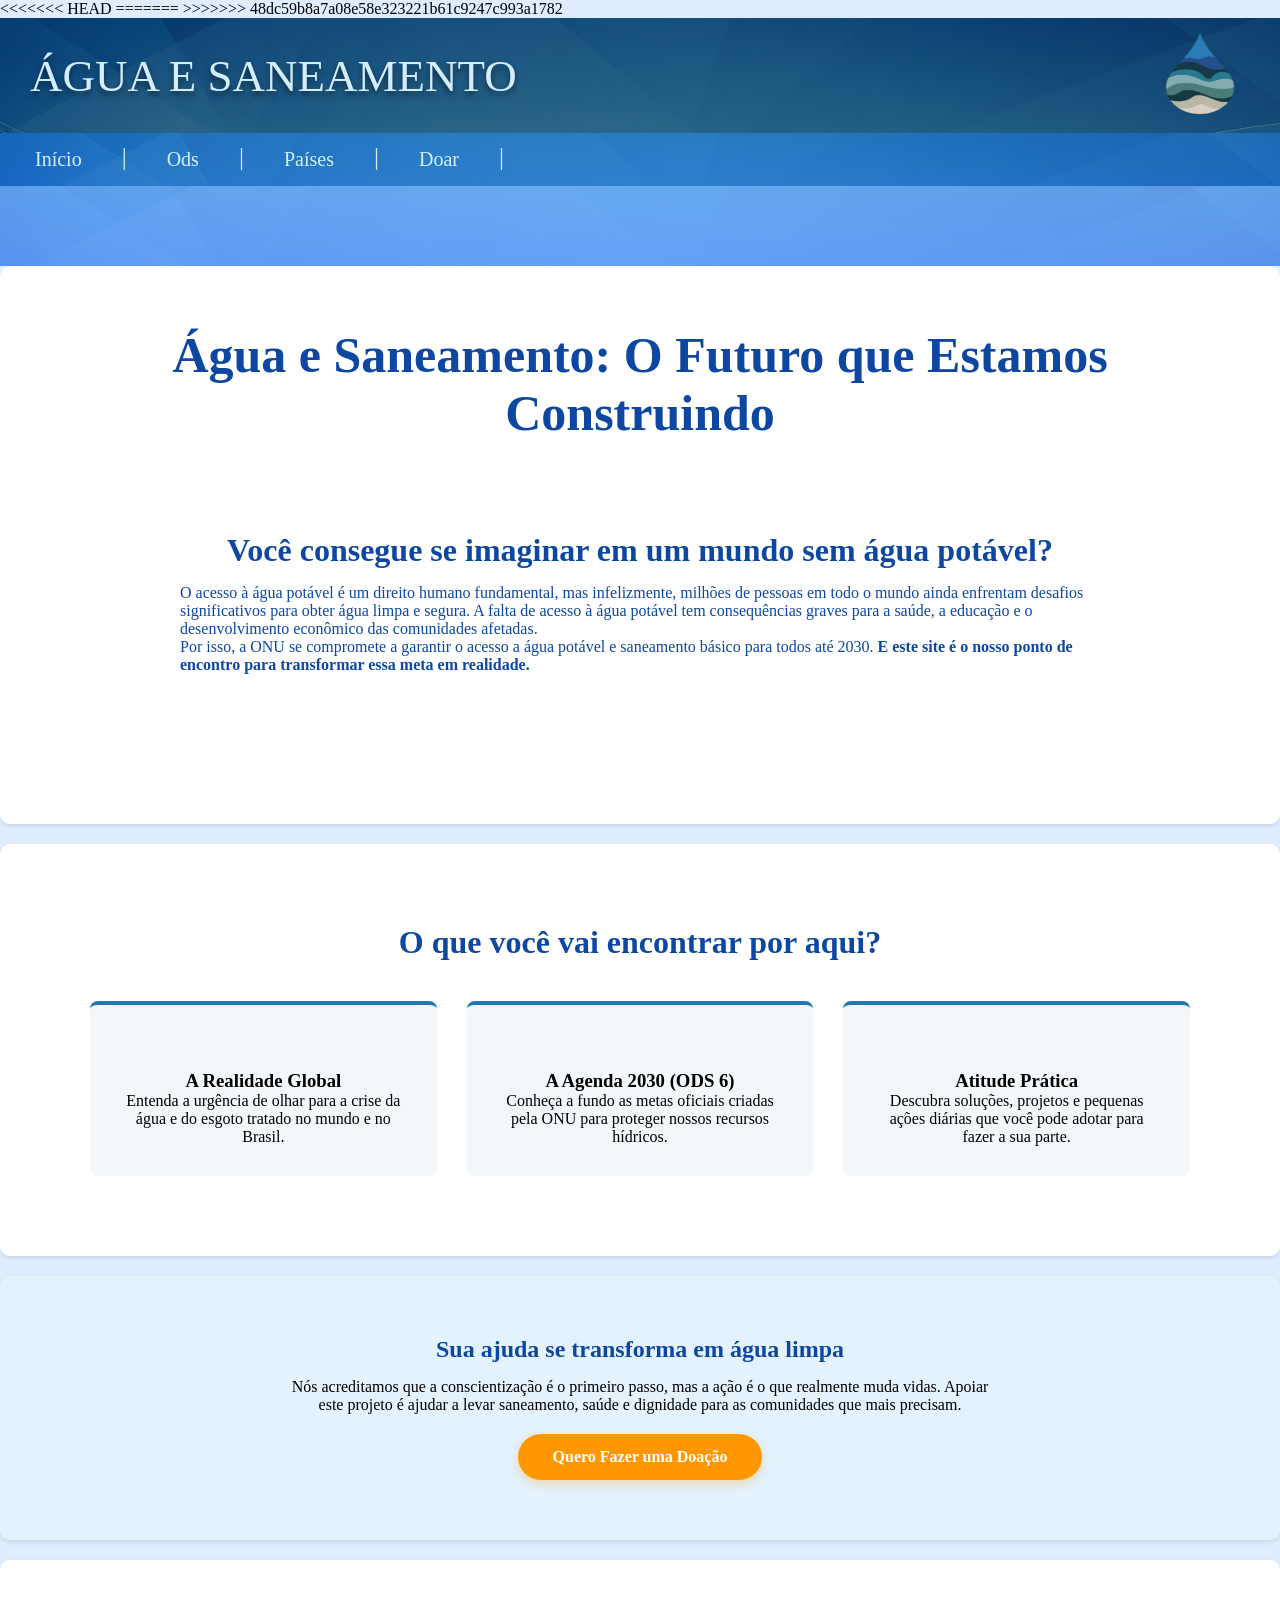
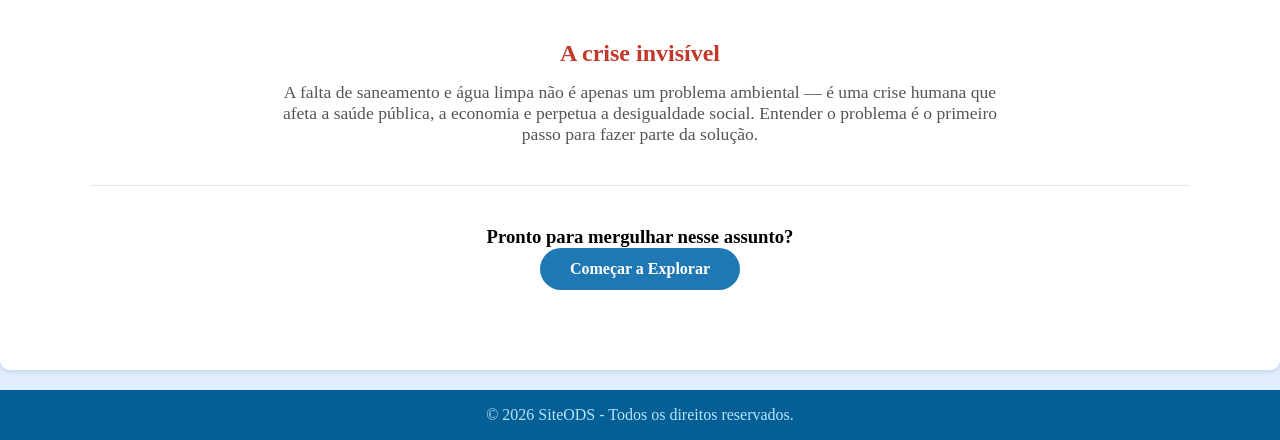
==== commit 4770577e: "Add new images and enhance content structure in paises.html" ====
--- a/index.html
+++ b/index.html
@@ -6,9 +6,13 @@
     <meta name="viewport" content="width=device-width, initial-scale=1.0">
     <link rel="stylesheet" href="css/style.css">
     <title>SiteOds</title>
+<<<<<<< HEAD
 
     <link rel="preconnect" href="https://fonts.googleapis.com">
     <link rel="preconnect" href="https://fonts.gstatic.com/" crossorigin>
+=======
+ 
+>>>>>>> 48dc59b8a7a08e58e323221b61c9247c993a1782
 </head>
 
 <body>
@@ -48,17 +52,17 @@
             <h2 class="section-title">O que você vai encontrar por aqui?</h2>
             <div class="pilares-grid">
                 <div class="pilar-card">
-                    <span class="icon">💧</span>
+                    <span class="icon"></span>
                     <h3>A Realidade Global</h3>
                     <p>Entenda a urgência de olhar para a crise da água e do esgoto tratado no mundo e no Brasil.</p>
                 </div>
                 <div class="pilar-card">
-                    <span class="icon">🎯</span>
+                    <span class="icon"></span>
                     <h3>A Agenda 2030 (ODS 6)</h3>
                     <p>Conheça a fundo as metas oficiais criadas pela ONU para proteger nossos recursos hídricos.</p>
                 </div>
                 <div class="pilar-card">
-                    <span class="icon">🌱</span>
+                    <span class="icon"></span>
                     <h3>Atitude Prática</h3>
                     <p>Descubra soluções, projetos e pequenas ações diárias que você pode adotar para fazer a sua parte.</p>
                 </div>
--- a/css/style.css
+++ b/css/style.css
@@ -2,6 +2,7 @@
     margin: 0;
     padding: 0;
 }
+
 
 
 body {
@@ -247,6 +248,7 @@
     opacity: 0.95;
 }
 
+<<<<<<< HEAD
 .error-msg-doar {
     color: #c0392b;
     font-size: 0.9rem;
@@ -259,6 +261,11 @@
     box-shadow: 0 0 0 3px rgba(192, 57, 43, 0.12) !important;
 }
 
+=======
+p{
+    margin-bottom: 8px;
+}
+>>>>>>> 48dc59b8a7a08e58e323221b61c9247c993a1782
 /* Radios de apresentar doação */
 .radio-group-doar {
     margin-top: 10px;
@@ -352,12 +359,39 @@
     }
 }
 
+.container-paises {
+  display: flex;
+  justify-content: space-between;
+  align-items: flex-start;
+  gap: 30px;
+  width: 100%; 
+}
+
+.lado-esquerdo {
+  flex: 1;                        
+  max-width: 60%; 
+}
+
+.tabela-paises {
+  background-color: #ffffff;
+  padding: 30px;
+  border-radius: 10px;
+  box-shadow: 0 10px 30px rgba(0, 0, 0, 0.12);
+  flex: 0 0 35%; 
+  max-width: 35%; 
+  position: relative;
+  z-index: 3;
+  top: -30px; 
+  margin-bottom: 20px;
+}
+
 
 .table-box {
     background-color: #ffffff;
     padding: 30px;
     border-radius: 10px;
     box-shadow: 0 10px 30px rgba(0, 0, 0, 0.12);
+    flex: 0 0 auto;
     width: min(90vw, 630px);
     max-width: 630px;
     position:relative;
@@ -365,7 +399,7 @@
     left: 50%;
     transform: translateX(-50%);
     top: -30px;
-    /* ajuste a distância vertical conforme necessário */
+
     margin-bottom: 20px;
 }
 
@@ -379,9 +413,15 @@
     box-shadow: 0 2px 5px rgba(0, 0, 0, 0.1);
 }
 
+.img-section{
+    
+max-width: fit-content;
+
+}
 h2 {
     color: #0077b6;
     text-align: center;
+    margin-bottom: 15px;
 }
 
 table {
@@ -430,8 +470,7 @@
 
 --inicio-- 
 .home-main {
-    font-family: 'Segoe UI', Arial, sans-serif;
-    color: #2c3e50;
+   color: #2c3e50;
     background-color: #f8fafc;
 
 }
@@ -614,8 +653,8 @@
 
 /* SEÇÃO 1: HERO / MANIFESTO */
 .home-hero {
-    background: linear-gradient(135deg, #1f77b4 0%, #0d47a1 100%);
-    color: #ffffff;
+    background: linear-gradient(135deg, #ffffff 0%, #ffffff 100%);
+    color: #0d47a1;
     padding: 60px 0;
     text-align: center;
 }
@@ -638,7 +677,7 @@
 
 .manifesto-box h2 {
     font-size: 2.0rem;
-    color: #e3f2fd;
+    color: #0d47a1;
     margin-bottom: 15px;
 }
 
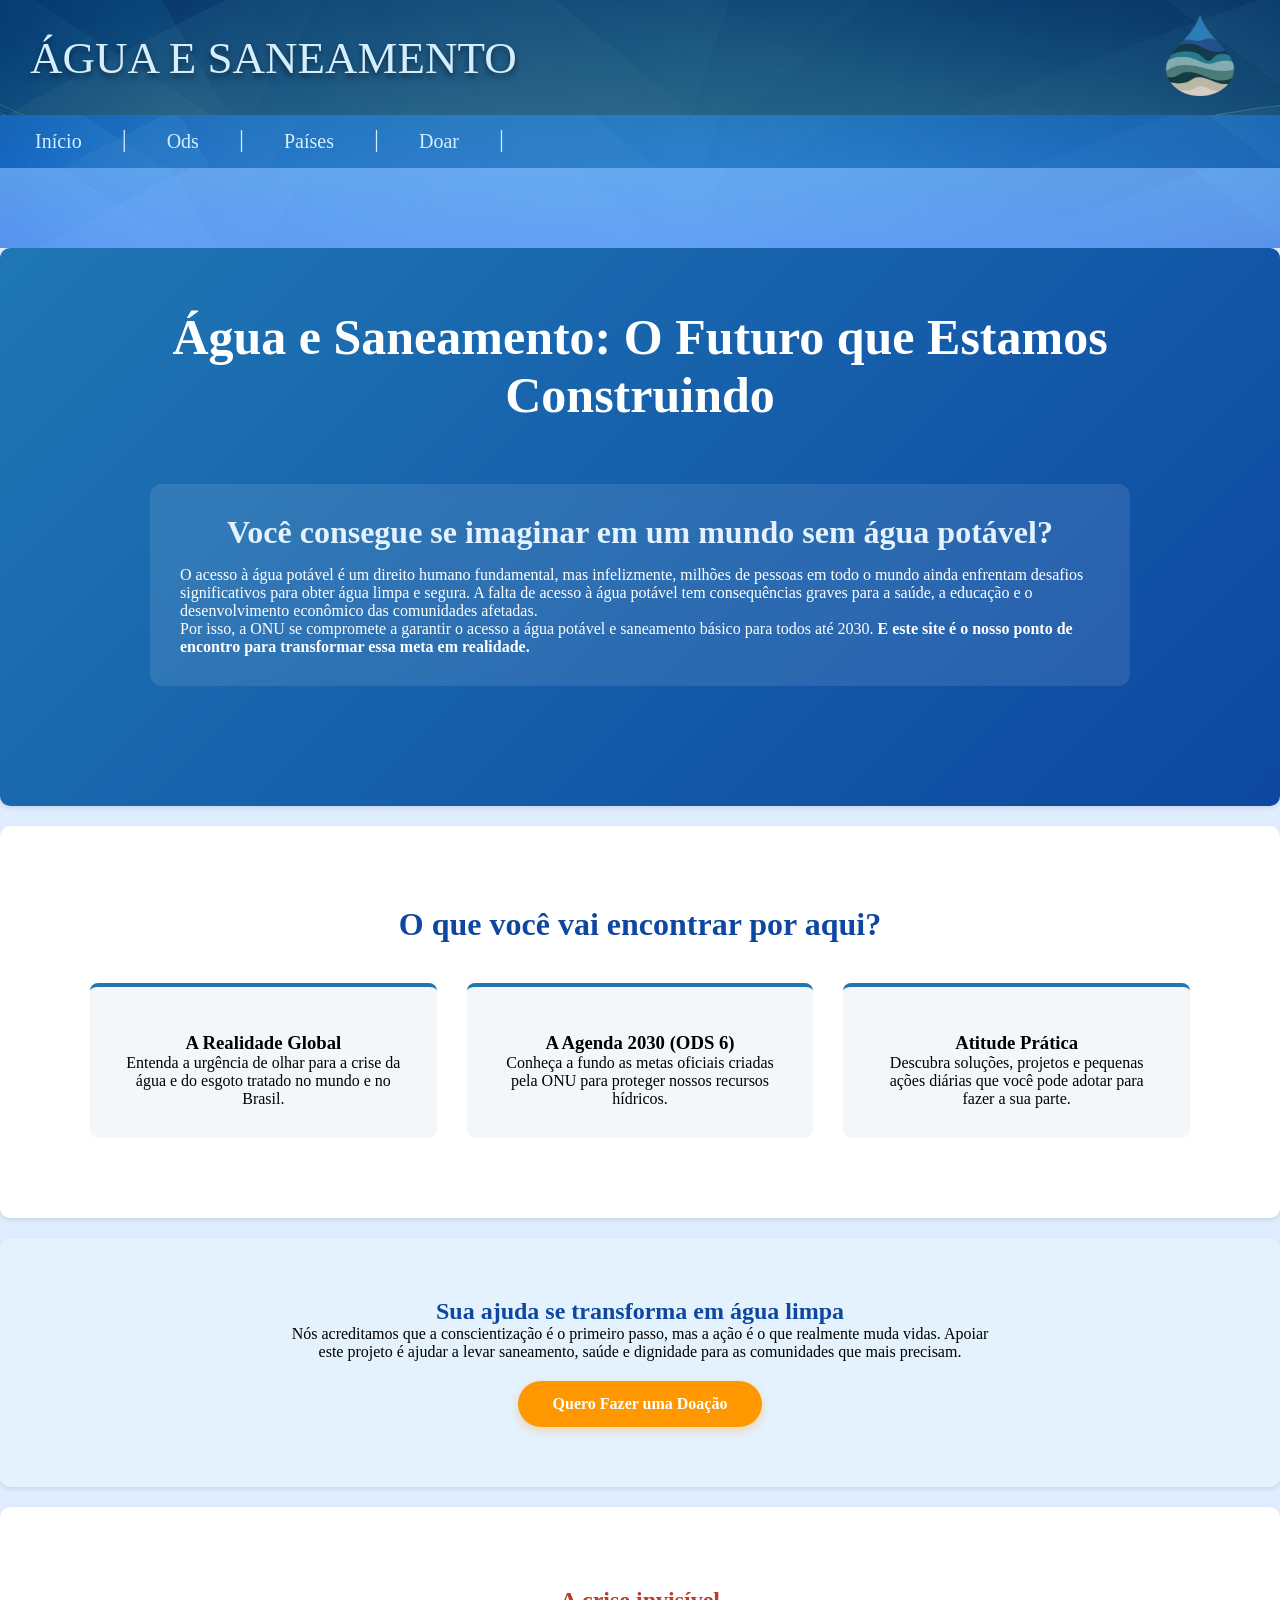
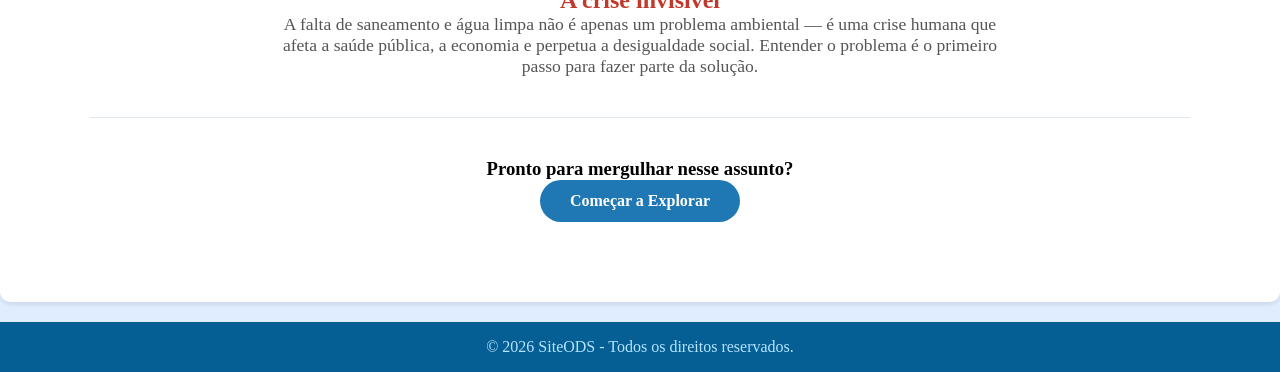
==== commit f7d2e1ee: "Remove unused CSS styles and clean up HTML structure in index.html and style.css" ====
--- a/index.html
+++ b/index.html
@@ -6,13 +6,6 @@
     <meta name="viewport" content="width=device-width, initial-scale=1.0">
     <link rel="stylesheet" href="css/style.css">
     <title>SiteOds</title>
-<<<<<<< HEAD
-
-    <link rel="preconnect" href="https://fonts.googleapis.com">
-    <link rel="preconnect" href="https://fonts.gstatic.com/" crossorigin>
-=======
- 
->>>>>>> 48dc59b8a7a08e58e323221b61c9247c993a1782
 </head>
 
 <body>
--- a/css/style.css
+++ b/css/style.css
@@ -2,7 +2,6 @@
     margin: 0;
     padding: 0;
 }
-
 
 
 body {
@@ -31,13 +30,6 @@
     background-size: cover;
     background-position: center;
 
-}
-
-.icon {
-    width: 20px;
-    height: 20px;sss
-    margin-right: 20px;
-    margin-left: 20px;
 }
 
 nav {
@@ -248,7 +240,6 @@
     opacity: 0.95;
 }
 
-<<<<<<< HEAD
 .error-msg-doar {
     color: #c0392b;
     font-size: 0.9rem;
@@ -261,11 +252,6 @@
     box-shadow: 0 0 0 3px rgba(192, 57, 43, 0.12) !important;
 }
 
-=======
-p{
-    margin-bottom: 8px;
-}
->>>>>>> 48dc59b8a7a08e58e323221b61c9247c993a1782
 /* Radios de apresentar doação */
 .radio-group-doar {
     margin-top: 10px;
@@ -359,39 +345,12 @@
     }
 }
 
-.container-paises {
-  display: flex;
-  justify-content: space-between;
-  align-items: flex-start;
-  gap: 30px;
-  width: 100%; 
-}
-
-.lado-esquerdo {
-  flex: 1;                        
-  max-width: 60%; 
-}
-
-.tabela-paises {
-  background-color: #ffffff;
-  padding: 30px;
-  border-radius: 10px;
-  box-shadow: 0 10px 30px rgba(0, 0, 0, 0.12);
-  flex: 0 0 35%; 
-  max-width: 35%; 
-  position: relative;
-  z-index: 3;
-  top: -30px; 
-  margin-bottom: 20px;
-}
-
 
 .table-box {
     background-color: #ffffff;
     padding: 30px;
     border-radius: 10px;
     box-shadow: 0 10px 30px rgba(0, 0, 0, 0.12);
-    flex: 0 0 auto;
     width: min(90vw, 630px);
     max-width: 630px;
     position:relative;
@@ -399,7 +358,7 @@
     left: 50%;
     transform: translateX(-50%);
     top: -30px;
-
+    /* ajuste a distância vertical conforme necessário */
     margin-bottom: 20px;
 }
 
@@ -413,15 +372,9 @@
     box-shadow: 0 2px 5px rgba(0, 0, 0, 0.1);
 }
 
-.img-section{
-    
-max-width: fit-content;
-
-}
 h2 {
     color: #0077b6;
     text-align: center;
-    margin-bottom: 15px;
 }
 
 table {
@@ -453,13 +406,13 @@
 
 .tabelaSite {
     display: table;
-    margin: 10;
+    margin: 10px 35px 0px ;
     width: auto;
 }
 
 .textoSite {
     display: flex;
-    margin: 10 70;
+    margin: 10px 35px 0px;
     width: auto;
 }
 
@@ -470,7 +423,8 @@
 
 --inicio-- 
 .home-main {
-   color: #2c3e50;
+    font-family: 'Segoe UI', Arial, sans-serif;
+    color: #2c3e50;
     background-color: #f8fafc;
 
 }
@@ -653,8 +607,8 @@
 
 /* SEÇÃO 1: HERO / MANIFESTO */
 .home-hero {
-    background: linear-gradient(135deg, #ffffff 0%, #ffffff 100%);
-    color: #0d47a1;
+    background: linear-gradient(135deg, #1f77b4 0%, #0d47a1 100%);
+    color: #ffffff;
     padding: 60px 0;
     text-align: center;
 }
@@ -677,7 +631,7 @@
 
 .manifesto-box h2 {
     font-size: 2.0rem;
-    color: #0d47a1;
+    color: #e3f2fd;
     margin-bottom: 15px;
 }
 
